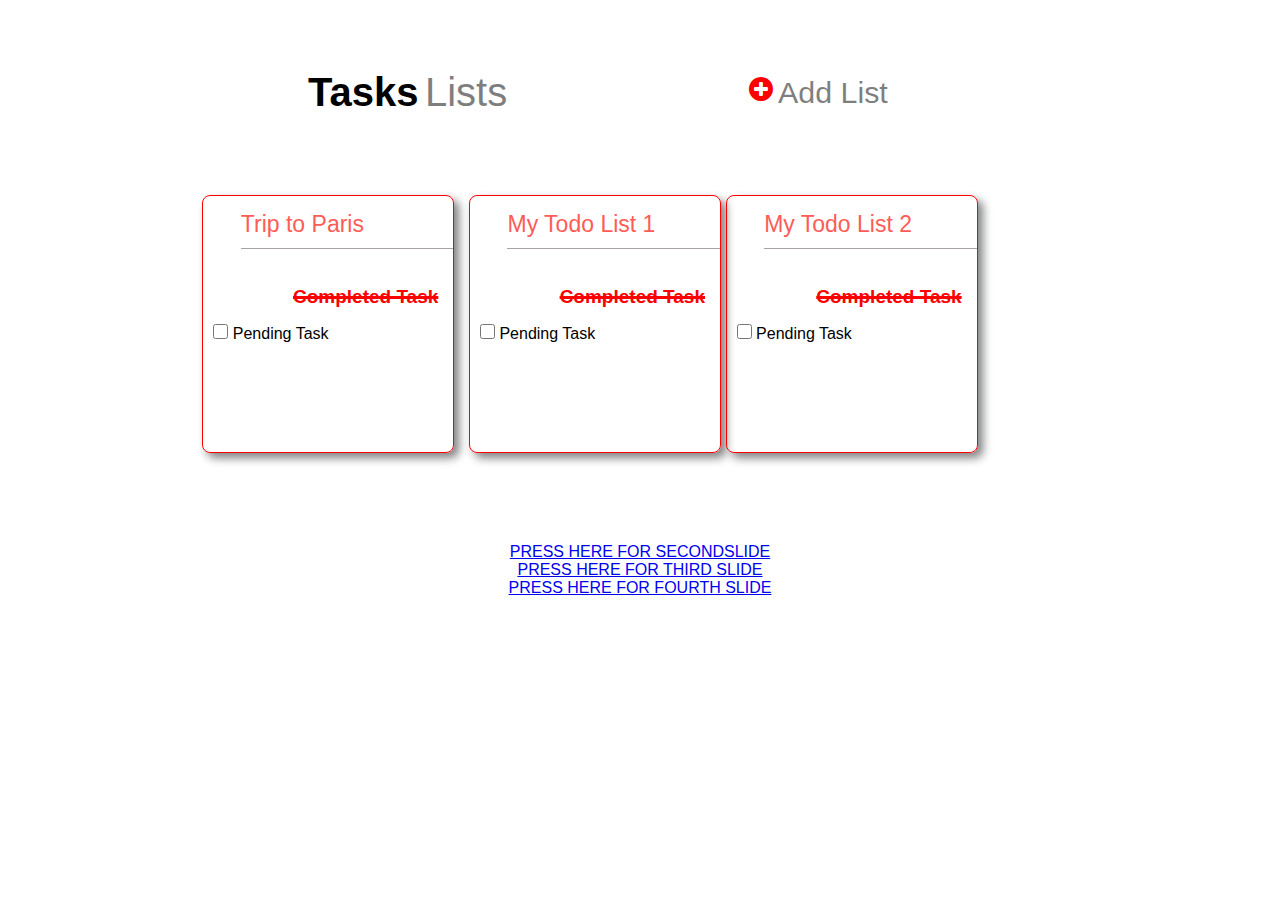
==== index.html @ f9d22e9e "first commit" ====
<!DOCTYPE html>
<html lang="en">
<head>
    <meta charset="UTF-8">
    <meta http-equiv="X-UA-Compatible" content="IE=edge">
    <meta name="viewport" content="width=device-width, initial-scale=1.0">
    <link rel="stylesheet" href="https://cdnjs.cloudflare.com/ajax/libs/font-awesome/4.7.0/css/font-awesome.min.css">
    <link rel="stylesheet" href="https://cdnjs.cloudflare.com/ajax/libs/font-awesome/4.7.0/css/font-awesome.min.css">
    
    <link rel="stylesheet" href="index1.css">
    <title>TodoList - UX</title>
</head>
<body>

    <div class="upper-container">

        <div class="upper-container1">

            <span id="tasks">Tasks</span>

            <span id="lists">Lists</span>

        </div>

        <div class="upper-container2">

            <div id="circle">
                <i class="fa fa-plus-circle" style="font-size:28px;color:red"></i>

            </div>

            <div id="addlist">
                Add List
            </div>
            
        </div>

    </div>


    <div class="card-container">

        <div class="card1">

            <div class="text1">

                <p>Trip to Paris</p>
            
            </div>

            <div class="text2">

                <p>Completed Task</p>
            
            </div>

            <div class="text3">


                <form>
                    <input type="checkbox" name="todo" id="checkbox">
                    <label for="todo">Pending Task</label>
                </form>
            
            </div>
        </div>


        <div class="card2">

            <div class="text4">
                <p>My Todo List 1</p>
            </div>

            <div class="text2">
                <p>Completed Task</p>
            </div>

            <div class="text3">
            
                <form>
                    <input type="checkbox" name="todo" id="checkbox">
                    <label for="todo">Pending Task</label>
                </form>

            </div>
        </div>

        <div class="card3">

            <div class="text4">
                <p>My Todo List 2</p>
            </div>

            <div class="text2">
                <p>Completed Task</p>
            </div>

            <div class="text3">
            
                <form>
                    <input type="checkbox" name="todo" id="checkbox">
                    <label for="todo">Pending Task</label>
                </form>

            </div>
      </div>

    </div>

    <div class="slide">

        <a href="secondslide.html"  target="_blank">PRESS HERE FOR SECONDSLIDE</a><br>
        <a href="thirdslide.html"    target="_blank">PRESS HERE FOR THIRD SLIDE</a><br>
        <a href="fourthslide.html"  target="_blank">PRESS HERE FOR FOURTH SLIDE</a>
    
        </div>
    
</body>
</html>
---- index1.css ----
*{
    margin:0;
    padding: 0;
    box-sizing: border-box;
    font-family: Arial, Helvetica, sans-serif;
    
}

.upper-container{

    width: 55%;
    height: 10%;
    margin: 50px auto;
    position: relative;
}

.upper-container1{
    width: 35%;
    height: 100%;
    padding: 20px;
}

#tasks{
    font-weight: bold;
    font-size: 2.5rem;

}

#lists{

    font-size: 2.5rem;
    margin-left: 2px;
    opacity: 0.5;

}

.upper-container2{
    width: 38%;
    height: 100%; 
    padding: 25px;
    position: absolute;
    right: 0px;
    top: 0px;
}

#addlist{
    font-size: 1.9rem;
    width: 80%;
    height: 100%; 
    position: absolute;
    top: 0;
    right: 0;
    opacity: 0.5;
    padding-top: 25px;
}


.card-container{
    display: flex;
    justify-content: space-around;
    
    
} 


.card1{

    margin-top: 10px;
    margin-left: 200px;
    border: 1.5px solid red;
    width: 28vh;
    height: 15%;
    padding-top: 20% ;
    position: relative;
    border-radius: 8px;
    box-shadow: 5px 5px 10px grey ;
    
}


.card2{

    margin-top: 10px;
    margin-left: 10px;
    border: 1.5px solid red;
    width: 28vh;
    height: 15%;
    padding-top: 20% ;
    position: relative;
    border-radius: 8px;
    box-shadow: 5px 5px 10px grey ;
    
    }


.card3{

    margin-top: 10px;
    margin-right: 300px;
    border: 1.5px solid red;
    width: 28vh;
    height: 15%;
    padding-top: 20% ;
    position: relative;
    border-radius: 8px;
    box-shadow: 5px 5px 10px grey ;
    
    }

.card4{

    margin-top: 10px;
    margin-left: 200px;
    border: 1.5px solid red;
    width: 28vh;
    height: 15%;
    padding-top: 20% ;
    position: relative;
    border-radius: 8px;
    box-shadow: 5px 5px 10px grey ;

}

.text1{
    position: absolute;
    top: 15px;
    right: 0;
    font-size: 23px;
    width: 85%;
    height: 15%;
    text-align: left;
    border-bottom: 1px solid rgb(168, 162, 162);
    color: #FF5C58;

}

.text2{
    width: 94%;
    height: 10%;
    font-size: 19px;
    color: red;
    text-align: right;
    position: absolute;
    top: 35%;
    font-weight: bold;
    text-decoration:line-through;
    text-decoration-thickness: 2.7px;
    
    
}


.text3{
    width: 90%;
    height: 10%;
    position: absolute;
    top: 50%;
    text-align: left;
    font-size: 16px;
    margin-left: 10px;
    
}

#checkbox{
    width: 15px;
    height: 15px;

}


.text4{
    position: absolute;
    top: 15px;
    right: 0;
    font-size: 23px;
    width: 85%;
    height: 15%;
    text-align: left;
    border-bottom: 1px solid rgb(168, 162, 162);
    color: #FF5C58;

}


.card4-text1{


        position: absolute;
        top: 15px;
        right: 0;
        font-size: 23px;
        width: 85%;
        height: 15%;
        text-align: left;
        border-bottom: 1px solid rgb(168, 162, 162);
        color: #FF5C58;
    
    
}


.card4-text2{
    width: 94%;
    height: 10%;
    font-size: 19px;
    color: red;
    text-align: right;
    position: absolute;
    top: 35%;
    font-weight: bold;
    text-decoration:line-through;
    text-decoration-thickness: 2.7px;
    
    
} 

.card4-text3{
    width: 90%;
    height: 10%;
    position: absolute;
    top: 50%;
    text-align: left;
    font-size: 16px;
    margin-left: 10px;
    
}



.middle-container{
    padding-top: 80px;
    
}




.middle-container1{
text-align: center;
font-weight: bold;
font-size: 3.0rem;
width: 85%;
height: 25%;
position: absolute;
left: 100px;



}

.middle-container2{

    
    width: 38%;
    height: 100%; 
    padding: 30px;
    position: absolute;
    right: 260px;
    padding-top: 90px;
    
   }


#paris-text::before , #paris-text::after{

    content: '\00a0\00a0\00a0\00a0\00a0\00a0\00a0\00a0\00a0';
    text-decoration: line-through;
    margin:auto 0.5em;
    
   
}


#back{
    
    opacity: 1px;
    font-size: 1.5rem;
    color: gray;
    width: 80%;
    height: 25px;
    position: relative;
    left: 8px;
    
    
    }


.middle-card{

    padding-top: 150px;
    display: flex;
    justify-content: center;
    position: relative;
    right: 110px;
    
    
    
}


#circle2{

    position: absolute;
    bottom: 0px;
    right: 0px;
    margin-right: 10px;
    margin-bottom: 5px;
}


.third-container{
    filter: blur(6px);
    -webkit-filter: blur(6px);
}

.popup{

    position: relative;
    bottom: 250px;
    right: 50px;
    padding-top: 20px;
    margin: auto;
    height: 25vh;
    width:25% ;
    border-radius:10px ;
    border: 1.5px solid red;
    color: red;
    font-size: 20px;
    box-shadow: 3px 3px 10px grey;
    background-color: white;
    text-align: center;
    padding: 20px;
}

#add-new{
    opacity: 0.8;
    font-size: 17px;
}

.popup-bar{
    margin-top: 20px;
    border-radius: 4px;
    width: 80%;
    height: 25%;
    border: 1.5px solid red;
    box-shadow: 1px 1px 3px grey;
}

.popup-button{

    margin-top: 10px;
    width: 25%;
    height: 20%;
    color: white;
    background-color: red;
    border-radius: 20px;
    border: 0px;

}



.bottom-container{
    filter: blur(6px);
    -webkit-filter: blur(6px);
}


.popup2{

    position: relative;
    bottom: 250px;
    padding-top: 20px;
    margin: auto;
    height: 25vh;
    width:25% ;
    border-radius:10px ;
    border: 1.5px solid red;
    color: red;
    font-size: 20px;
    box-shadow: 3px 3px 10px grey;
    background-color: white;
    text-align: center;
    padding: 20px;
}


.slide{
    text-align: center;
    padding-top: 10vh;
}


@media (max-width:700px) {

    .upper-container{
        width: 85%;
    }

    .upper-container1{
        width: 100%;
    }

    #addlist{

        display: none;

    }

    #circle{
        position: absolute;
        right: 10px;
        font-size: 33px;
        
    }


    .text2{
        display: none;
    }
    
    .text3{
        display: none;
    }

    .text1{
        border: none;
        color: grey;
    }

    .text4{
        border: none;
        color: grey;
    }

    .card-container{
       display: grid;
       
       
    }
    
    .card1{
        width: 90%;
        margin-top: 10px;
        height: 15vw;
        right: 11.3rem;
        
       
    }

    .card2{
        width: 90%;
        margin-top: 20px;
        height: 15vw;
        left: 10px;
    }

    .card3{
        width: 90%;
        margin-top: 20px;
        height: 15vw;
        left: 20px;
    }



    #leftarrow{

        position: absolute;
        left: 0px;
        top: 0px;
        font-size:25px;
        
    }

    .middle-container2{
        width: 5%;
        
        
    }
    
    #back{
        display: none;
        
    }

    .middle-container1{
        width: 55%;
        font-size: 2rem;
        
    
    }

    

    #paris-text::before , #paris-text::after{
        position: absolute;
        top: 0px;
        right: 0px;
        text-decoration: none;
        
        
    }


    .middle-card{

        display: grid;
        width: 65vh;
        padding: 5rem;

    }



   .card4{

    height: 15rem;
   }

  

    .popup{
        height: 48vw;
        width: 75%;
        bottom: 33vh;
        right: 1px;
        

    }

    #add-new{
        opacity: 0.8;
        font-size: 20px;
    }

    .popup2{
        height: 40vw;
        width: 60%;
        bottom: 18rem;
        right: 1px;
        

    }


    .slide{
        padding-top: 18vh;
    }
}
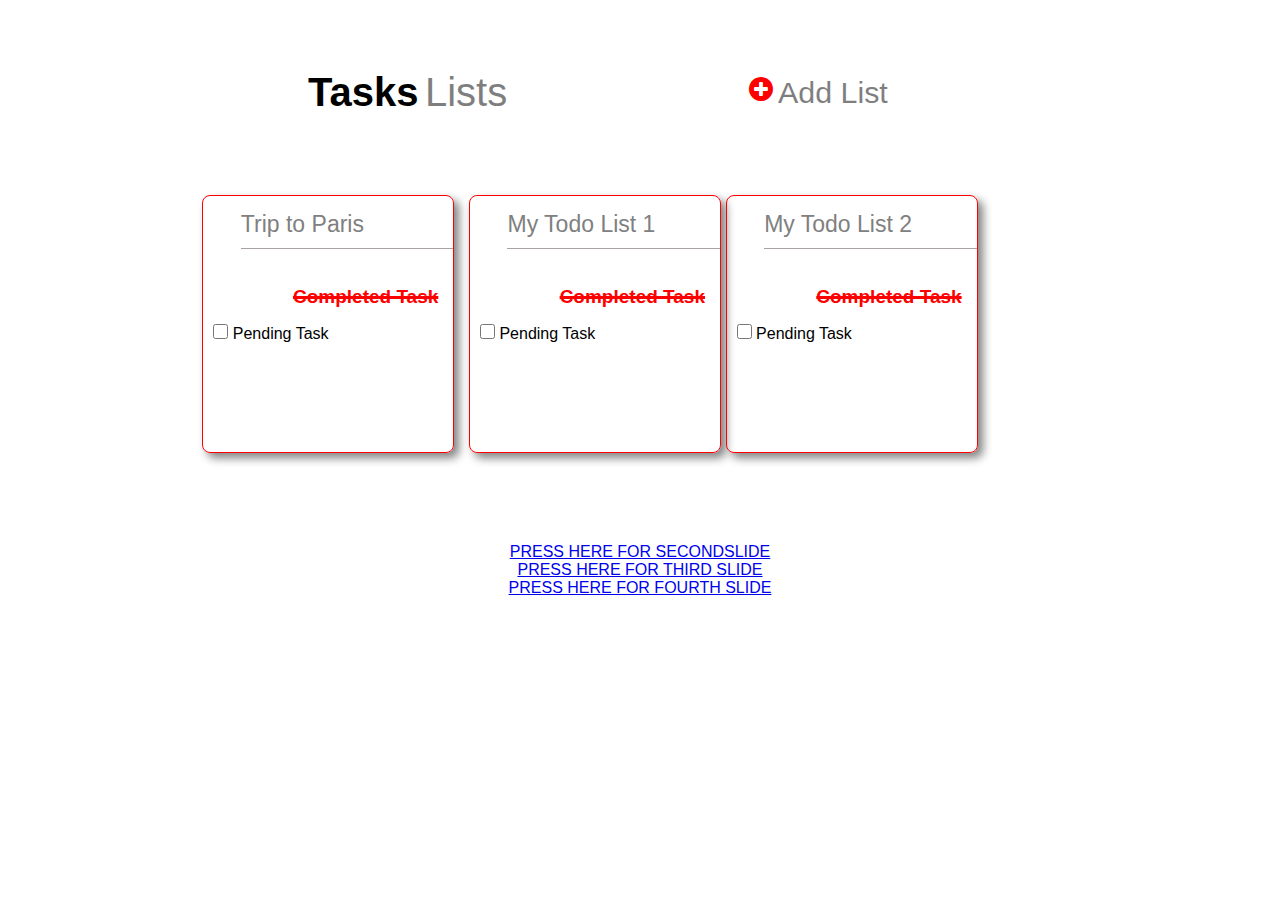
==== commit bd5736b0: "this is commit" ====
--- a/index.html
+++ b/index.html
@@ -25,7 +25,7 @@
         <div class="upper-container2">
 
             <div id="circle">
-                <i class="fa fa-plus-circle" style="font-size:28px;color:red"></i>
+               <a href="./thirdslide.html"><i class="fa fa-plus-circle" style="font-size:28px;color:red"></i></a> 
 
             </div>
 
@@ -44,7 +44,7 @@
 
             <div class="text1">
 
-                <p>Trip to Paris</p>
+               <a href="./secondslide.html" style="color: grey; text-decoration: none;"><p>Trip to Paris</p></a> 
             
             </div>
 
@@ -69,7 +69,7 @@
         <div class="card2">
 
             <div class="text4">
-                <p>My Todo List 1</p>
+               <a href="./secondslide.html" style="color: grey; text-decoration: none;"> <p>My Todo List 1</p></a>
             </div>
 
             <div class="text2">
@@ -89,7 +89,8 @@
         <div class="card3">
 
             <div class="text4">
-                <p>My Todo List 2</p>
+                <a href="./secondslide.html" style="color: grey; text-decoration: none;"> <p>My Todo List 2</p></a>
+
             </div>
 
             <div class="text2">
--- a/index1.css
+++ b/index1.css
@@ -506,8 +506,8 @@
     .middle-card{
 
         display: grid;
-        width: 65vh;
         padding: 5rem;
+        
 
     }
 
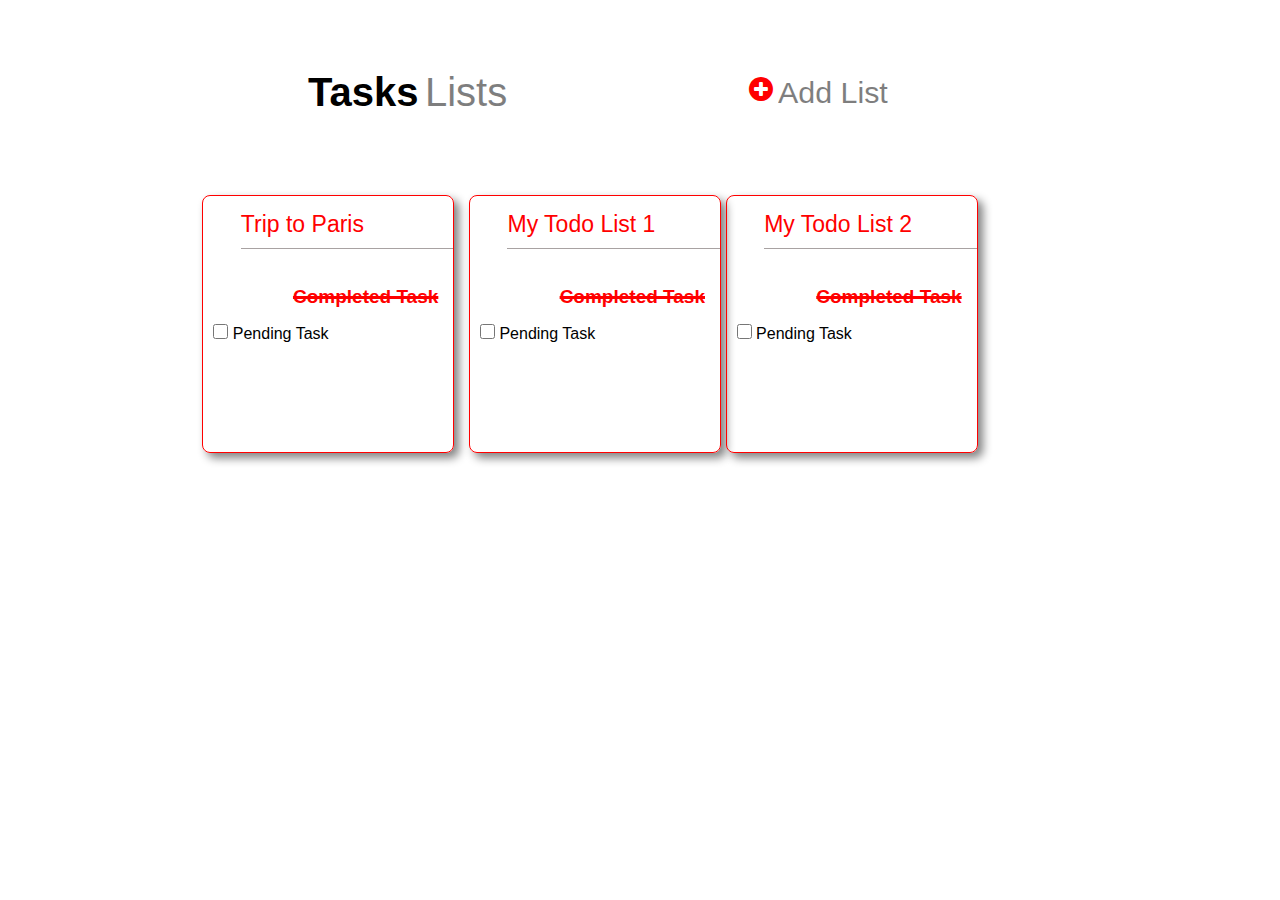
==== commit 5c90c0f2: "this is commit" ====
--- a/index.html
+++ b/index.html
@@ -44,7 +44,7 @@
 
             <div class="text1">
 
-               <a href="./secondslide.html" style="color: grey; text-decoration: none;"><p>Trip to Paris</p></a> 
+               <a href="./secondslide.html" style="color:red; text-decoration: none;"><p id="t1id">Trip to Paris</p></a> 
             
             </div>
 
@@ -69,7 +69,7 @@
         <div class="card2">
 
             <div class="text4">
-               <a href="./secondslide.html" style="color: grey; text-decoration: none;"> <p>My Todo List 1</p></a>
+               <a href="./secondslide.html" style="color:red; text-decoration: none;"> <p id="t2id">My Todo List 1</p></a>
             </div>
 
             <div class="text2">
@@ -89,7 +89,7 @@
         <div class="card3">
 
             <div class="text4">
-                <a href="./secondslide.html" style="color: grey; text-decoration: none;"> <p>My Todo List 2</p></a>
+                <a href="./secondslide.html" style="color:red; text-decoration: none;"> <p id="t3id">My Todo List 2</p></a>
 
             </div>
 
@@ -109,13 +109,7 @@
 
     </div>
 
-    <div class="slide">
-
-        <a href="secondslide.html"  target="_blank">PRESS HERE FOR SECONDSLIDE</a><br>
-        <a href="thirdslide.html"    target="_blank">PRESS HERE FOR THIRD SLIDE</a><br>
-        <a href="fourthslide.html"  target="_blank">PRESS HERE FOR FOURTH SLIDE</a>
     
-        </div>
     
 </body>
 </html>--- a/index1.css
+++ b/index1.css
@@ -428,6 +428,16 @@
         color: grey;
     }
 
+    #t1id{
+        color: grey;
+    }
+    #t2id{
+        color: grey;
+    }
+    #t3id{
+        color: grey;
+    }
+
     .text4{
         border: none;
         color: grey;
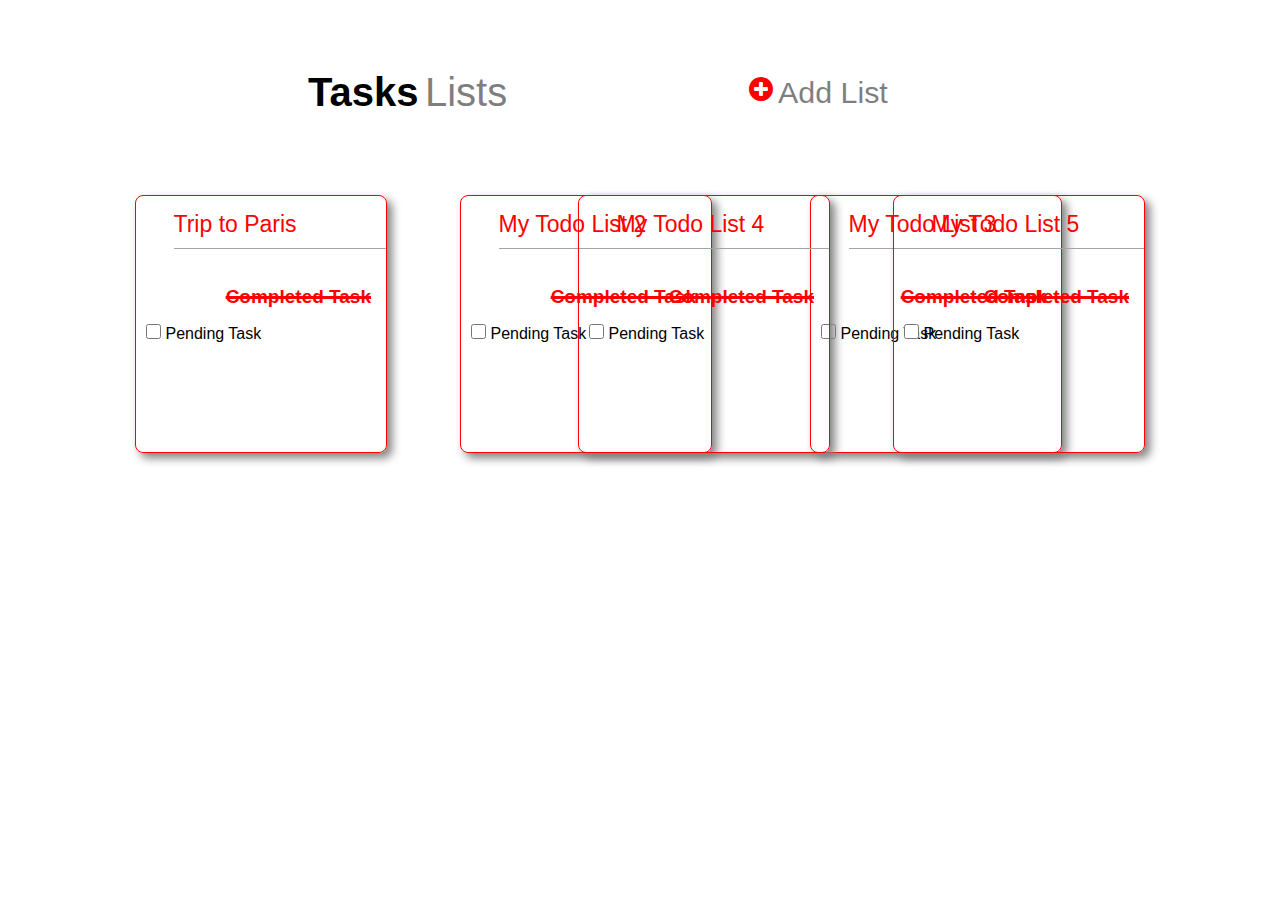
==== commit 89dfb391: "this is commit" ====
--- a/index.html
+++ b/index.html
@@ -8,7 +8,7 @@
     <link rel="stylesheet" href="https://cdnjs.cloudflare.com/ajax/libs/font-awesome/4.7.0/css/font-awesome.min.css">
     
     <link rel="stylesheet" href="index1.css">
-    <title>TodoList - UX</title>
+    <title>TodoList-UX-MOBILE</title>
 </head>
 <body>
 
@@ -69,7 +69,7 @@
         <div class="card2">
 
             <div class="text4">
-               <a href="./secondslide.html" style="color:red; text-decoration: none;"> <p id="t2id">My Todo List 1</p></a>
+               <a href="./secondslide.html" style="color:red; text-decoration: none;"> <p id="t2id">My Todo List 2</p></a>
             </div>
 
             <div class="text2">
@@ -89,7 +89,7 @@
         <div class="card3">
 
             <div class="text4">
-                <a href="./secondslide.html" style="color:red; text-decoration: none;"> <p id="t3id">My Todo List 2</p></a>
+                <a href="./secondslide.html" style="color:red; text-decoration: none;"> <p id="t3id">My Todo List 3</p></a>
 
             </div>
 
@@ -105,7 +105,50 @@
                 </form>
 
             </div>
-      </div>
+        </div>
+
+        <div class="todocard4">
+
+            <div class="text4">
+                <a href="./secondslide.html" style="color:red; text-decoration: none;"> <p id="t3id">My Todo List 4</p></a>
+
+            </div>
+
+            <div class="text2">
+                <p>Completed Task</p>
+            </div>
+
+            <div class="text3">
+            
+                <form>
+                    <input type="checkbox" name="todo" id="checkbox">
+                    <label for="todo">Pending Task</label>
+                </form>
+
+            </div>
+        </div>
+
+
+        <div class="todocard5">
+
+            <div class="text4">
+                <a href="./secondslide.html" style="color:red; text-decoration: none;"> <p id="t3id">My Todo List 5</p></a>
+
+            </div>
+
+            <div class="text2">
+                <p>Completed Task</p>
+            </div>
+
+            <div class="text3">
+            
+                <form>
+                    <input type="checkbox" name="todo" id="checkbox">
+                    <label for="todo">Pending Task</label>
+                </form>
+
+            </div>
+        </div>
 
     </div>
 
--- a/index1.css
+++ b/index1.css
@@ -66,46 +66,81 @@
 .card1{
 
     margin-top: 10px;
-    margin-left: 200px;
+    
+    border: 1.5px solid red;
+    width: 28vh;
+    height: 15px;
+    padding-top: 20% ;
+    position: absolute;
+    left: 15vh;
+    border-radius: 8px;
+    box-shadow: 5px 5px 10px grey ;
+    
+}
+
+
+.card2{
+
+    margin-top: 10px;
+    margin-left: 10px;
     border: 1.5px solid red;
     width: 28vh;
     height: 15%;
     padding-top: 20% ;
-    position: relative;
+    position: absolute;
+    left: 50vh;
     border-radius: 8px;
     box-shadow: 5px 5px 10px grey ;
     
-}
-
-
-.card2{
+    }
+
+
+.card3{
 
     margin-top: 10px;
-    margin-left: 10px;
+    
     border: 1.5px solid red;
     width: 28vh;
     height: 15%;
     padding-top: 20% ;
-    position: relative;
+    position: absolute;
+    left: 90vh;
     border-radius: 8px;
     box-shadow: 5px 5px 10px grey ;
     
     }
 
 
-.card3{
+.todocard4{
 
     margin-top: 10px;
-    margin-right: 300px;
+    
     border: 1.5px solid red;
     width: 28vh;
     height: 15%;
     padding-top: 20% ;
-    position: relative;
+    position: absolute;
+    right: 50vh;
     border-radius: 8px;
     box-shadow: 5px 5px 10px grey ;
-    
-    }
+
+}
+
+
+.todocard5{
+
+    margin-top: 10px;
+    
+    border: 1.5px solid red;
+    width: 28vh;
+    height: 15%;
+    padding-top: 20% ;
+    position: absolute;
+    right: 15vh;
+    border-radius: 8px;
+    box-shadow: 5px 5px 10px grey ;
+
+}
 
 .card4{
 
@@ -228,7 +263,8 @@
 
 
 .middle-container{
-    padding-top: 80px;
+    position: relative;
+    padding-top: 20px;
     
 }
 
@@ -236,39 +272,44 @@
 
 
 .middle-container1{
+
+margin: 0px auto 50px ;
+height: 20%;
+font-size: 3.0rem;
 text-align: center;
+width: 28%;
+opacity: 1;
 font-weight: bold;
-font-size: 3.0rem;
-width: 85%;
-height: 25%;
-position: absolute;
-left: 100px;
-
-
-
-}
+
+
+
+
+}
+
+.right
+{
+    width: 15%;
+    position: absolute;
+    top: 50px;
+    right: 250px;
+    
+    }
+.left
+{
+    width: 15%;
+    position: absolute;
+    left: 250px;
+    top: 50px;
+    }
 
 .middle-container2{
 
     
-    width: 38%;
-    height: 100%; 
-    padding: 30px;
-    position: absolute;
-    right: 260px;
-    padding-top: 90px;
+    display: flex;
+    justify-content: center;
     
    }
 
-
-#paris-text::before , #paris-text::after{
-
-    content: '\00a0\00a0\00a0\00a0\00a0\00a0\00a0\00a0\00a0';
-    text-decoration: line-through;
-    margin:auto 0.5em;
-    
-   
-}
 
 
 #back{
@@ -276,10 +317,7 @@
     opacity: 1px;
     font-size: 1.5rem;
     color: gray;
-    width: 80%;
-    height: 25px;
-    position: relative;
-    left: 8px;
+    margin-left: 10px;
     
     
     }
@@ -287,7 +325,7 @@
 
 .middle-card{
 
-    padding-top: 150px;
+    padding-top: 50px;
     display: flex;
     justify-content: center;
     position: relative;
@@ -318,7 +356,7 @@
     position: relative;
     bottom: 250px;
     right: 50px;
-    padding-top: 20px;
+    bottom: 0vh;
     margin: auto;
     height: 25vh;
     width:25% ;
@@ -446,47 +484,74 @@
     .card-container{
        display: grid;
        
-       
+     
     }
     
     .card1{
         width: 90%;
-        margin-top: 10px;
+        margin-top:0vh;
         height: 15vw;
-        right: 11.3rem;
+        left: 25px;
+        top: 23vh;
         
        
     }
 
     .card2{
         width: 90%;
-        margin-top: 20px;
+        margin-top: 15vh;
         height: 15vw;
-        left: 10px;
+        left: 15px;
+        top: 23vh;
     }
 
     .card3{
         width: 90%;
-        margin-top: 20px;
+        margin-top: 30vh;
         height: 15vw;
-        left: 20px;
-    }
-
-
-
-    #leftarrow{
-
+        left: 25px;
+        top: 23vh;
+    }
+
+    .todocard4{
+
+        width: 90%;
+        margin-top: 45vh;
+        height: 15vw;
+        left: 25px;
+        top: 23vh;
+        
+    }
+
+    .todocard5{
+
+            width: 90%;
+            margin-top: 59vh;
+            height: 15vw;
+            left: 25px;
+            top: 23vh;
+            
+        
+    }
+
+
+
+    
+
+    .middle-container2{
+        width: 20%;
         position: absolute;
-        left: 0px;
-        top: 0px;
-        font-size:25px;
-        
-    }
-
-    .middle-container2{
-        width: 5%;
-        
-        
+        top: 25px;
+      
+    }
+
+    
+    .right {
+        display: none;
+    }
+
+    .left{
+        display: none;
     }
     
     #back{
@@ -501,22 +566,12 @@
     
     }
 
-    
-
-    #paris-text::before , #paris-text::after{
-        position: absolute;
-        top: 0px;
-        right: 0px;
-        text-decoration: none;
-        
-        
-    }
 
 
     .middle-card{
 
-        display: grid;
-        padding: 5rem;
+        padding-top: 10px;
+        
         
 
     }
@@ -525,15 +580,22 @@
 
    .card4{
 
-    height: 15rem;
+    height: 20rem;
+    
+    
+    
    }
 
+
+   .third-container{
+       padding-top: 10px;
+   }
   
 
     .popup{
         height: 48vw;
         width: 75%;
-        bottom: 33vh;
+        bottom: 0vh;
         right: 1px;
         
 
